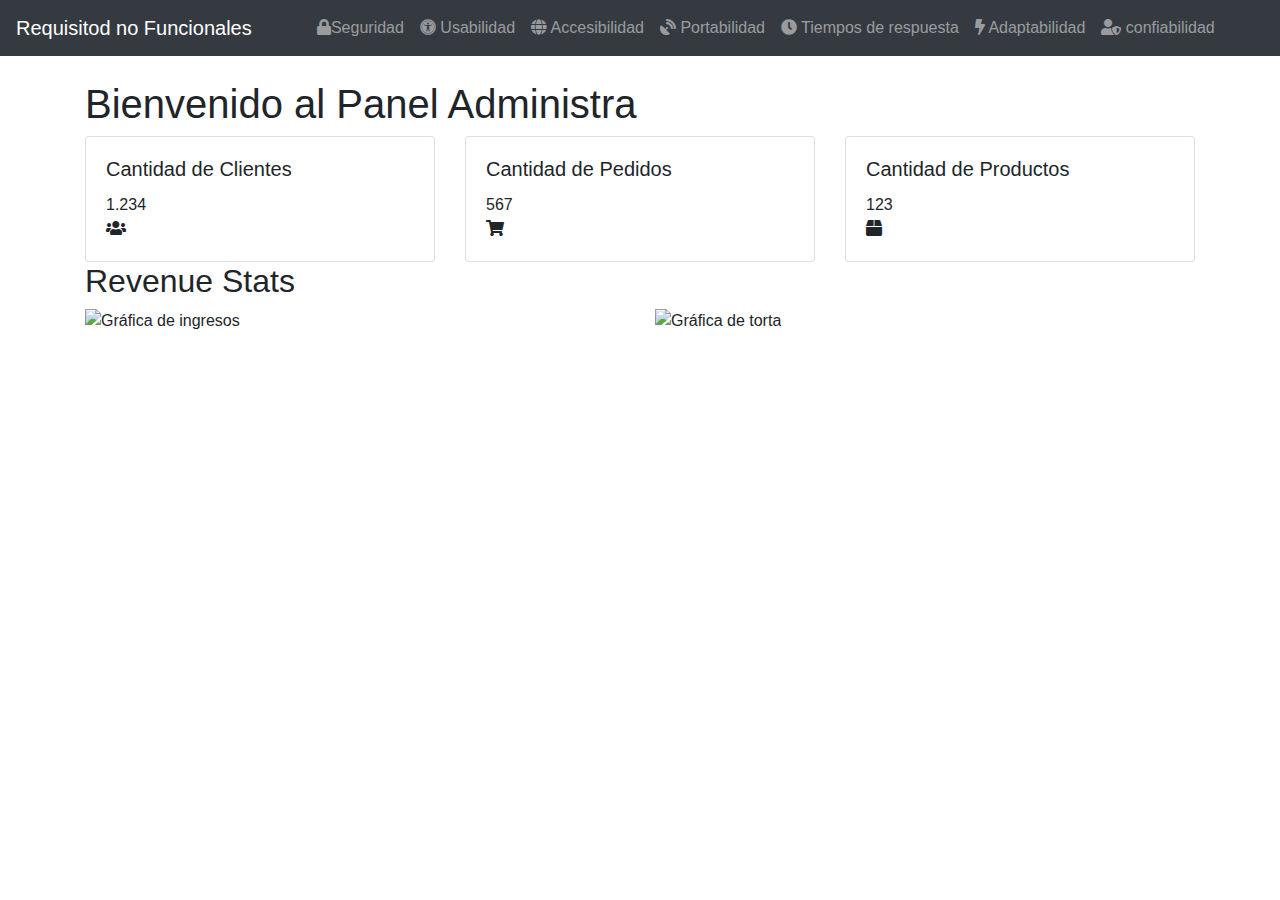
==== index.html @ b3e1e3d7 "first commit" ====
<!DOCTYPE html>
<html lang="es">
<head>
    <meta charset="UTF-8">
    <meta name="viewport" content="width=device-width, initial-scale=1.0">
    <title>REQUISITOS NO FUNCIONALES</title>
    <link rel="stylesheet" href="https://cdnjs.cloudflare.com/ajax/libs/font-awesome/5.15.3/css/all.min.css">
    <link rel="stylesheet" href="https://stackpath.bootstrapcdn.com/bootstrap/4.5.2/css/bootstrap.min.css">
    <link rel="stylesheet" href="CSS/style.css">
</head>
<body class="dashboard">
    <nav class="navbar navbar-expand-lg navbar-dark bg-dark">
        <a class="navbar-brand" href="index.html">Requisitod no Funcionales</a>
        <button class="navbar-toggler" type="button" data-toggle="collapse" data-target="#sidebarMenu" aria-controls="sidebarMenu" aria-expanded="false" aria-label="Toggle navigation">
            <span class="navbar-toggler-icon"></span>
        </button>
        <div class="collapse navbar-collapse" id="sidebarMenu">
            <ul class="navbar-nav mx-auto">
                <li class="nav-item">
                    <a class="nav-link" href="perfil.html"><i class="fas fa-lock"></i>Seguridad</a>
                </li>
                <li class="nav-item">
                    <a class="nav-link" href="user.html"><i class="fas fa-universal-access"></i> Usabilidad</a>
                </li>
                <li class="nav-item">
                    <a class="nav-link" href="Clientes.html"><i class="fas fa-globe"></i> Accesibilidad</a>
                </li>
                <li class="nav-item">
                    <a class="nav-link" href="categorias.html"><i class="fas fa-satellite-dish"></i> Portabilidad</a>
                </li>
                <li class="nav-item">
                    <a class="nav-link" href="productos.html"><i class="fas fa-clock"></i> Tiempos de respuesta</a>
                </li>
                <li class="nav-item">
                    <a class="nav-link" href="pedidos.html"><i class="fas fa-bolt"></i> Adaptabilidad</a>
                </li>
                <li class="nav-item">
                    <a class="nav-link" href="../index.html"><i class="fas fa-user-shield"></i> confiabilidad</a>
                </li>
            </ul>
        </div>
    </nav>
    <div id="content" class="container mt-4">
        <h1>Bienvenido al Panel Administra</h1>
        <div class="row">
            <div class="col-md-4">
                <div class="card stats-card">
                    <div class="card-body">
                        <div>
                            <h5 class="card-title">Cantidad de Clientes</h5>
                            <p class="card-text">1.234</p>
                        </div>
                        <div class="stat-icon">
                            <i class="fas fa-users"></i>
                        </div>
                    </div>
                </div>
            </div>
            <div class="col-md-4">
                <div class="card stats-card">
                    <div class="card-body">
                        <div>
                            <h5 class="card-title">Cantidad de Pedidos</h5>
                            <p class="card-text">567</p>
                        </div>
                        <div class="stat-icon">
                            <i class="fas fa-shopping-cart"></i>
                        </div>
                    </div>
                </div>
            </div>
            <div class="col-md-4">
                <div class="card stats-card">
                    <div class="card-body">
                        <div>
                            <h5 class="card-title">Cantidad de Productos</h5>
                            <p class="card-text">123</p>
                        </div>
                        <div class="stat-icon">
                            <i class="fas fa-box"></i>
                        </div>
                    </div>
                </div>
            </div>
        </div>
        <div class="chart-container">
            <h2>Revenue Stats</h2>
            <div class="row">
                <div class="col-md-6">
                    <img src="../img/primera_ropa.webp" alt="Gráfica de ingresos" style="width: 70%;">
                </div>
                <div class="col-md-6">
                    <img src="../img/COMPRAROPAONLINE.webp" alt="Gráfica de torta" style="width: 90%;">
                </div>
            </div>
        </div>
    </div>

    <script src="https://code.jquery.com/jquery-3.5.1.slim.min.js"></script>
    <script src="https://cdn.jsdelivr.net/npm/@popperjs/core@2.5.4/dist/umd/popper.min.js"></script>
    <script src="https://stackpath.bootstrapcdn.com/bootstrap/4.5.2/js/bootstrap.min.js"></script>
</body>
</html>
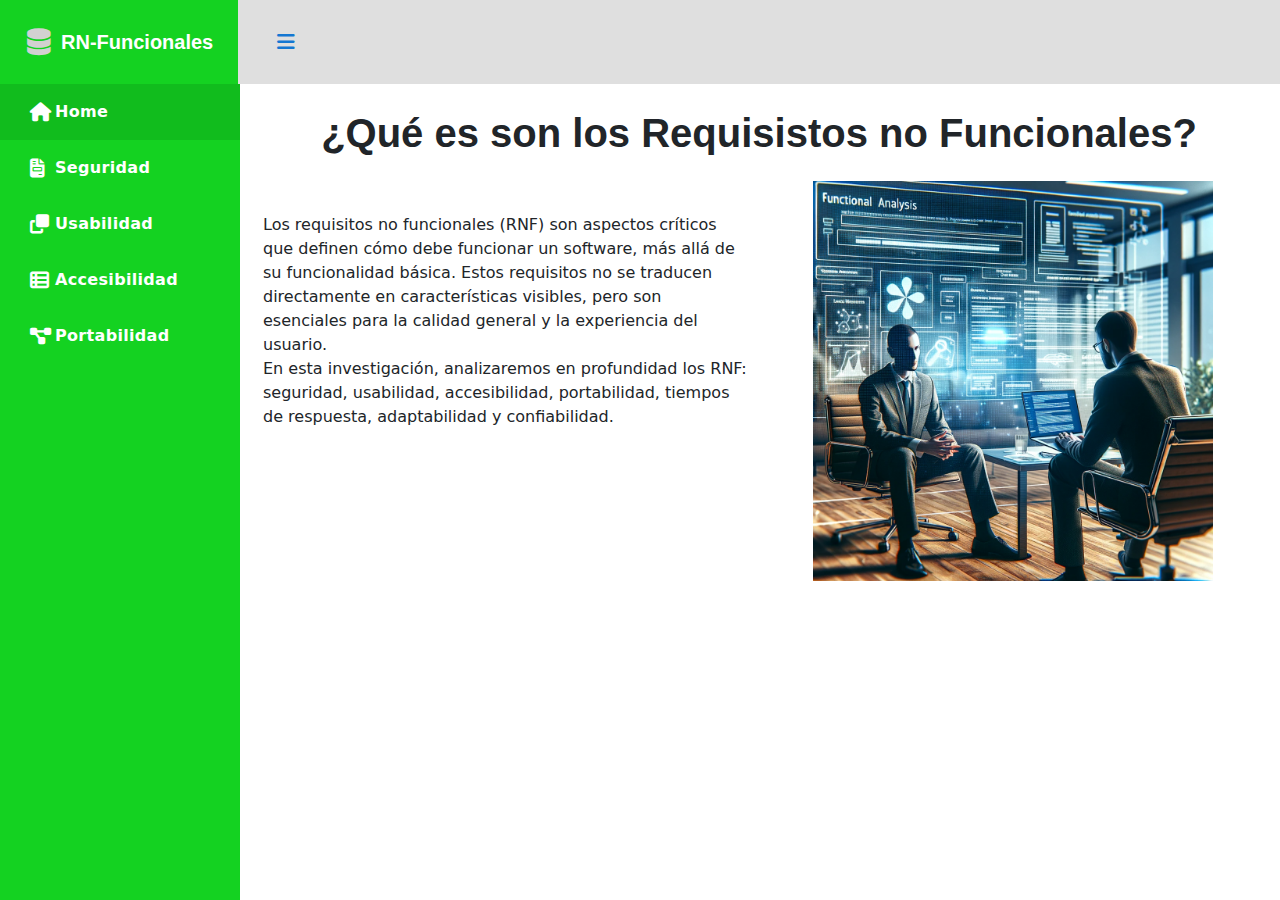
==== commit 0a8b7164: "se añadio informacion" ====
--- a/index.html
+++ b/index.html
@@ -1,103 +1,55 @@
 <!DOCTYPE html>
-<html lang="es">
+<html lang="en">
 <head>
     <meta charset="UTF-8">
     <meta name="viewport" content="width=device-width, initial-scale=1.0">
-    <title>REQUISITOS NO FUNCIONALES</title>
-    <link rel="stylesheet" href="https://cdnjs.cloudflare.com/ajax/libs/font-awesome/5.15.3/css/all.min.css">
-    <link rel="stylesheet" href="https://stackpath.bootstrapcdn.com/bootstrap/4.5.2/css/bootstrap.min.css">
-    <link rel="stylesheet" href="CSS/style.css">
+    <link rel="stylesheet" href="css/style.css">
+    <title>Requisistos no Funcionales</title>
+    <link href="https://cdn.jsdelivr.net/npm/bootstrap@5.3.3/dist/css/bootstrap.min.css" rel="stylesheet" integrity="sha384-QWTKZyjpPEjISv5WaRU9OFeRpok6YctnYmDr5pNlyT2bRjXh0JMhjY6hW+ALEwIH" crossorigin="anonymous">
+    <link rel="stylesheet" href="https://cdnjs.cloudflare.com/ajax/libs/font-awesome/6.5.2/css/all.min.css">
 </head>
-<body class="dashboard">
-    <nav class="navbar navbar-expand-lg navbar-dark bg-dark">
-        <a class="navbar-brand" href="index.html">Requisitod no Funcionales</a>
-        <button class="navbar-toggler" type="button" data-toggle="collapse" data-target="#sidebarMenu" aria-controls="sidebarMenu" aria-expanded="false" aria-label="Toggle navigation">
-            <span class="navbar-toggler-icon"></span>
-        </button>
-        <div class="collapse navbar-collapse" id="sidebarMenu">
-            <ul class="navbar-nav mx-auto">
-                <li class="nav-item">
-                    <a class="nav-link" href="perfil.html"><i class="fas fa-lock"></i>Seguridad</a>
-                </li>
-                <li class="nav-item">
-                    <a class="nav-link" href="user.html"><i class="fas fa-universal-access"></i> Usabilidad</a>
-                </li>
-                <li class="nav-item">
-                    <a class="nav-link" href="Clientes.html"><i class="fas fa-globe"></i> Accesibilidad</a>
-                </li>
-                <li class="nav-item">
-                    <a class="nav-link" href="categorias.html"><i class="fas fa-satellite-dish"></i> Portabilidad</a>
-                </li>
-                <li class="nav-item">
-                    <a class="nav-link" href="productos.html"><i class="fas fa-clock"></i> Tiempos de respuesta</a>
-                </li>
-                <li class="nav-item">
-                    <a class="nav-link" href="pedidos.html"><i class="fas fa-bolt"></i> Adaptabilidad</a>
-                </li>
-                <li class="nav-item">
-                    <a class="nav-link" href="../index.html"><i class="fas fa-user-shield"></i> confiabilidad</a>
-                </li>
-            </ul>
+<body>
+
+    <!-- Navbar -->
+    <div class='dashboard'>
+        <div class="dashboard-nav">
+            <header><a href="#!" class="menu-toggle"><i class="fas fa-bars"></i></a><a href="#" class="brand-logo text-decoration-none"><i class="fa-solid fa-database"></i> <span>RN-Funcionales</span></a></header>
+            <nav class="dashboard-nav-list">
+                <a href="#" class="dashboard-nav-item active text-decoration-none fw-bold"><i class="fas fa-home"></i> Home </a>
+                <a href="contenido/seguridad.html" class="dashboard-nav-item text-decoration-none fw-bold"><i class="fa-solid fa-file-invoice"></i>Seguridad</a>
+                <a href="contenido/usabilidad.html" class="dashboard-nav-item text-decoration-none fw-bold"><i class="fa-solid fa-clone"></i>Usabilidad</a>
+                <a href="contenido/accesibilidad.html" class="dashboard-nav-item text-decoration-none fw-bold"><i class="fa-solid fa-table-list"></i>Accesibilidad</a>
+                <a href="contenido/portabilidad.html" class="dashboard-nav-item text-decoration-none fw-bold"><i class="fa-solid fa-diagram-project"></i>Portabilidad</a>
+            </nav>
         </div>
-    </nav>
-    <div id="content" class="container mt-4">
-        <h1>Bienvenido al Panel Administra</h1>
-        <div class="row">
-            <div class="col-md-4">
-                <div class="card stats-card">
-                    <div class="card-body">
-                        <div>
-                            <h5 class="card-title">Cantidad de Clientes</h5>
-                            <p class="card-text">1.234</p>
+        <div class='dashboard-app'>
+            <header class='dashboard-toolbar'><a href="#!" class="menu-toggle text-decoration-none"><i class="fas fa-bars"></i></a></header>
+            <div class='dashboard-content'>
+                    
+                        <div class='card-header'>
+                            <h1 class="fw-bold">¿Qué es son los Requisistos no Funcionales?</h1>
                         </div>
-                        <div class="stat-icon">
-                            <i class="fas fa-users"></i>
+                        <div class='card-body'>
+                            <div class="row">
+                                <div class="col-md-6 mt-5">
+                                    <p>Los requisitos no funcionales (RNF) son aspectos críticos que definen cómo debe funcionar un software, más allá de su funcionalidad básica. Estos requisitos no se traducen directamente en características visibles, pero son esenciales para la calidad general y la experiencia del usuario.<br>
+                                        En esta investigación, analizaremos en profundidad los RNF: seguridad, usabilidad, accesibilidad, portabilidad, tiempos de respuesta, adaptabilidad y confiabilidad.<br>
+                                    </p>
+                                </div>
+                                <div class="col-md-6 text-center mt-3">
+                                    <img src="img/analisis-funcional.png" width="400" height="400">
+                                </div>
+                            </div>
                         </div>
-                    </div>
-                </div>
-            </div>
-            <div class="col-md-4">
-                <div class="card stats-card">
-                    <div class="card-body">
-                        <div>
-                            <h5 class="card-title">Cantidad de Pedidos</h5>
-                            <p class="card-text">567</p>
-                        </div>
-                        <div class="stat-icon">
-                            <i class="fas fa-shopping-cart"></i>
-                        </div>
-                    </div>
-                </div>
-            </div>
-            <div class="col-md-4">
-                <div class="card stats-card">
-                    <div class="card-body">
-                        <div>
-                            <h5 class="card-title">Cantidad de Productos</h5>
-                            <p class="card-text">123</p>
-                        </div>
-                        <div class="stat-icon">
-                            <i class="fas fa-box"></i>
-                        </div>
-                    </div>
-                </div>
-            </div>
-        </div>
-        <div class="chart-container">
-            <h2>Revenue Stats</h2>
-            <div class="row">
-                <div class="col-md-6">
-                    <img src="../img/primera_ropa.webp" alt="Gráfica de ingresos" style="width: 70%;">
-                </div>
-                <div class="col-md-6">
-                    <img src="../img/COMPRAROPAONLINE.webp" alt="Gráfica de torta" style="width: 90%;">
-                </div>
+                    
             </div>
         </div>
     </div>
+    
+    <script src="https://cdn.jsdelivr.net/npm/bootstrap@5.3.3/dist/js/bootstrap.bundle.min.js" integrity="sha384-YvpcrYf0tY3lHB60NNkmXc5s9fDVZLESaAA55NDzOxhy9GkcIdslK1eN7N6jIeHz" crossorigin="anonymous"></script>
+</body>
+</html>
 
-    <script src="https://code.jquery.com/jquery-3.5.1.slim.min.js"></script>
-    <script src="https://cdn.jsdelivr.net/npm/@popperjs/core@2.5.4/dist/umd/popper.min.js"></script>
-    <script src="https://stackpath.bootstrapcdn.com/bootstrap/4.5.2/js/bootstrap.min.js"></script>
-</body>
-</html>+
+
+
--- a/css/style.css
+++ b/css/style.css
@@ -0,0 +1,452 @@
+.divider:after,
+.divider:before {
+content: "";
+flex: 1;
+height: 1px;
+background: #eee;
+}
+
+.a-link {
+    text-decoration: none;
+}
+
+
+:root {
+    --font-family-sans-serif: "Open Sans", -apple-system, BlinkMacSystemFont,
+    "Segoe UI", Roboto, "Helvetica Neue", Arial, sans-serif, "Apple Color Emoji",
+    "Segoe UI Emoji", "Segoe UI Symbol", "Noto Color Emoji";
+}
+
+*, *::before, *::after {
+    -webkit-box-sizing: border-box;
+    box-sizing: border-box;
+}
+
+html {
+    font-family: sans-serif;
+    line-height: 1.15;
+    -webkit-text-size-adjust: 100%;
+    -webkit-tap-highlight-color: rgba(0, 0, 0, 0);
+}
+
+nav {
+    display: block;
+}
+
+body {
+    margin: 0;
+    font-family: "Open Sans", -apple-system, BlinkMacSystemFont, "Segoe UI",
+    Roboto, "Helvetica Neue", Arial, sans-serif, "Apple Color Emoji",
+    "Segoe UI Emoji", "Segoe UI Symbol", "Noto Color Emoji";
+    font-size: 1rem;
+    font-weight: 400;
+    line-height: 1.5;
+    color: #515151;
+    text-align: left;
+    background-color: #e9edf4;
+}
+
+h1, h2, h3, h4, h5, h6 {
+    margin-top: 0;
+    margin-bottom: 0.5rem;
+}
+
+p {
+    margin-top: 0;
+    margin-bottom: 1rem;
+}
+
+a {
+    color: #3f84fc;
+    text-decoration: none;
+    background-color: transparent;
+}
+
+a:hover {
+    color: #0458eb;
+    text-decoration: underline;
+}
+
+h1, h2, h3, h4, h5, h6, .h1, .h2, .h3, .h4, .h5, .h6 {
+    font-family: "Nunito", sans-serif;
+    margin-bottom: 0.5rem;
+    font-weight: 500;
+    line-height: 1.2;
+}
+
+h1, .h1 {
+    font-size: 2.5rem;
+    font-weight: normal;
+}
+
+.card {
+    position: relative;
+    display: -webkit-box;
+    display: -webkit-flex;
+    display: -ms-flexbox;
+    display: flex;
+    -webkit-box-orient: vertical;
+    -webkit-box-direction: normal;
+    -webkit-flex-direction: column;
+    -ms-flex-direction: column;
+    flex-direction: column;
+    min-width: 0;
+    word-wrap: break-word;
+    background-color: #fff;
+    background-clip: border-box;
+    border: 1px solid rgba(0, 0, 0, 0.125);
+    border-radius: 0;
+}
+
+.card-body {
+    -webkit-box-flex: 1;
+    -webkit-flex: 1 1 auto;
+    -ms-flex: 1 1 auto;
+    flex: 1 1 auto;
+    padding: 1.25rem;
+}
+
+.card-header {
+    padding: 0.75rem 1.25rem;
+    margin-bottom: 0;
+    background-color: rgba(0, 0, 0, 0.03);
+    border-bottom: 1px solid rgba(0, 0, 0, 0.125);
+    text-align: center;
+}
+
+.dashboard {
+    display: -webkit-box;
+    display: -webkit-flex;
+    display: -ms-flexbox;
+    display: flex;
+    min-height: 100vh;
+}
+
+.dashboard-app {
+    display: -webkit-box;
+    display: -webkit-flex;
+    display: -ms-flexbox;
+    display: flex;
+    -webkit-box-orient: vertical;
+    -webkit-box-direction: normal;
+    -webkit-flex-direction: column;
+    -ms-flex-direction: column;
+    flex-direction: column;
+    -webkit-box-flex: 2;
+    -webkit-flex-grow: 2;
+    -ms-flex-positive: 2;
+    flex-grow: 2;
+    margin-top: 84px;
+}
+
+.dashboard-content {
+    -webkit-box-flex: 2;
+    -webkit-flex-grow: 2;
+    -ms-flex-positive: 2;
+    flex-grow: 2;
+    padding: 25px;
+}
+
+.dashboard-nav {
+    min-width: 238px;
+    position: fixed;
+    left: 0;
+    top: 0;
+    bottom: 0;
+    overflow: auto;
+    background-color: #4e9331;
+}
+
+.dashboard-compact .dashboard-nav {
+    display: none;
+}
+
+.dashboard-nav header {
+    min-height: 84px;
+    padding: 8px 27px;
+    display: -webkit-box;
+    display: -webkit-flex;
+    display: -ms-flexbox;
+    display: flex;
+    -webkit-box-pack: center;
+    -webkit-justify-content: center;
+    -ms-flex-pack: center;
+    justify-content: center;
+    -webkit-box-align: center;
+    -webkit-align-items: center;
+    -ms-flex-align: center;
+    align-items: center;
+}
+
+.dashboard-nav header .menu-toggle {
+    display: none;
+    margin-right: auto;
+}
+
+.dashboard-nav a {
+    color: #515151;
+}
+
+.dashboard-nav a:hover {
+    text-decoration: none;
+}
+
+.dashboard-nav {
+    background-color: #14d221;
+}
+
+.dashboard-nav a {
+    color: #fff;
+}
+
+.brand-logo {
+    font-family: "Nunito", sans-serif;
+    font-weight: bold;
+    font-size: 20px;
+    display: -webkit-box;
+    display: -webkit-flex;
+    display: -ms-flexbox;
+    display: flex;
+    color: #515151;
+    -webkit-box-align: center;
+    -webkit-align-items: center;
+    -ms-flex-align: center;
+    align-items: center;
+}
+
+.brand-logo:focus, .brand-logo:active, .brand-logo:hover {
+    color: #dbdbdb;
+    text-decoration: none;
+}
+
+.brand-logo i {
+    color: #d2d1d1;
+    font-size: 27px;
+    margin-right: 10px;
+}
+
+.dashboard-nav-list {
+    display: -webkit-box;
+    display: -webkit-flex;
+    display: -ms-flexbox;
+    display: flex;
+    -webkit-box-orient: vertical;
+    -webkit-box-direction: normal;
+    -webkit-flex-direction: column;
+    -ms-flex-direction: column;
+    flex-direction: column;
+}
+
+.dashboard-nav-item {
+    min-height: 56px;
+    padding: 8px 10px 8px 70px;
+    display: -webkit-box;
+    display: -webkit-flex;
+    display: -ms-flexbox;
+    display: flex;
+    -webkit-box-align: center;
+    -webkit-align-items: center;
+    -ms-flex-align: center;
+    align-items: center;
+    letter-spacing: 0.02em;
+    transition: ease-out 0.5s;
+}
+
+.dashboard-nav-item i {
+    width: 25px;
+    font-size: 19px;
+    margin-left: -40px;
+}
+
+.dashboard-nav-item:hover {
+    background: rgba(255, 255, 255, 0.04);
+}
+
+.active {
+    background: rgba(0, 0, 0, 0.1);
+}
+
+.dashboard-nav-dropdown {
+    display: -webkit-box;
+    display: -webkit-flex;
+    display: -ms-flexbox;
+    display: flex;
+    -webkit-box-orient: vertical;
+    -webkit-box-direction: normal;
+    -webkit-flex-direction: column;
+    -ms-flex-direction: column;
+    flex-direction: column;
+}
+
+.dashboard-nav-dropdown.show {
+    background: rgba(255, 255, 255, 0.04);
+}
+
+.dashboard-nav-dropdown.show > .dashboard-nav-dropdown-toggle {
+    font-weight: bold;
+}
+
+.dashboard-nav-dropdown.show > .dashboard-nav-dropdown-toggle:after {
+    -webkit-transform: none;
+    -o-transform: none;
+    transform: none;
+}
+
+.dashboard-nav-dropdown.show > .dashboard-nav-dropdown-menu {
+    display: -webkit-box;
+    display: -webkit-flex;
+    display: -ms-flexbox;
+    display: flex;
+}
+
+.dashboard-nav-dropdown-toggle:after {
+    content: "";
+    margin-left: auto;
+    display: inline-block;
+    width: 0;
+    height: 0;
+    border-left: 5px solid transparent;
+    border-right: 5px solid transparent;
+    border-top: 5px solid rgba(81, 81, 81, 0.8);
+    -webkit-transform: rotate(90deg);
+    -o-transform: rotate(90deg);
+    transform: rotate(90deg);
+}
+
+.dashboard-nav .dashboard-nav-dropdown-toggle:after {
+    border-top-color: rgba(255, 255, 255, 0.72);
+}
+
+.dashboard-nav-dropdown-menu {
+    display: none;
+    -webkit-box-orient: vertical;
+    -webkit-box-direction: normal;
+    -webkit-flex-direction: column;
+    -ms-flex-direction: column;
+    flex-direction: column;
+}
+
+.dashboard-nav-dropdown-item {
+    min-height: 40px;
+    padding: 8px 20px 8px 70px;
+    display: -webkit-box;
+    display: -webkit-flex;
+    display: -ms-flexbox;
+    display: flex;
+    -webkit-box-align: center;
+    -webkit-align-items: center;
+    -ms-flex-align: center;
+    align-items: center;
+    transition: ease-out 0.5s;
+}
+
+.dashboard-nav-dropdown-item:hover {
+    background: rgba(255, 255, 255, 0.04);
+}
+
+.menu-toggle {
+    position: relative;
+    width: 42px;
+    height: 42px;
+    display: -webkit-box;
+    display: -webkit-flex;
+    display: -ms-flexbox;
+    display: flex;
+    -webkit-box-align: center;
+    -webkit-align-items: center;
+    -ms-flex-align: center;
+    align-items: center;
+    -webkit-box-pack: center;
+    -webkit-justify-content: center;
+    -ms-flex-pack: center;
+    justify-content: center;
+    color: #1477d2;
+}
+
+.menu-toggle:hover, .menu-toggle:active, .menu-toggle:focus {
+    text-decoration: none;
+    color: #875de5;
+}
+
+.menu-toggle i {
+    font-size: 20px;
+}
+
+.dashboard-toolbar {
+    min-height: 84px;
+    background-color: #dfdfdf;
+    display: -webkit-box;
+    display: -webkit-flex;
+    display: -ms-flexbox;
+    display: flex;
+    -webkit-box-align: center;
+    -webkit-align-items: center;
+    -ms-flex-align: center;
+    align-items: center;
+    padding: 8px 27px;
+    position: fixed;
+    top: 0;
+    right: 0;
+    left: 0;
+    z-index: 1000;
+}
+
+.nav-item-divider {
+    height: 1px;
+    margin: 1rem 0;
+    overflow: hidden;
+    background-color: rgba(236, 238, 239, 0.3);
+}
+
+
+@media (min-width: 992px) {
+    .dashboard-app {
+        margin-left: 238px;
+    }
+
+    .dashboard-compact .dashboard-app {
+        margin-left: 0;
+    }
+}
+
+
+@media (max-width: 768px) {
+    .dashboard-content {
+        padding: 15px 0px;
+    }
+}
+
+@media (max-width: 992px) {
+    .dashboard-nav {
+        display: none;
+        position: fixed;
+        top: 0;
+        right: 0;
+        left: 0;
+        bottom: 0;
+        z-index: 1070;
+    }
+
+    .dashboard-nav.mobile-show {
+        display: block;
+    }
+}
+
+@media (max-width: 992px) {
+    .dashboard-nav header .menu-toggle {
+        display: -webkit-box;
+        display: -webkit-flex;
+        display: -ms-flexbox;
+        display: flex;
+    }
+}
+
+@media (min-width: 992px) {
+    .dashboard-toolbar {
+        left: 238px;
+    }
+
+    .dashboard-compact .dashboard-toolbar {
+        left: 0;
+    }
+}